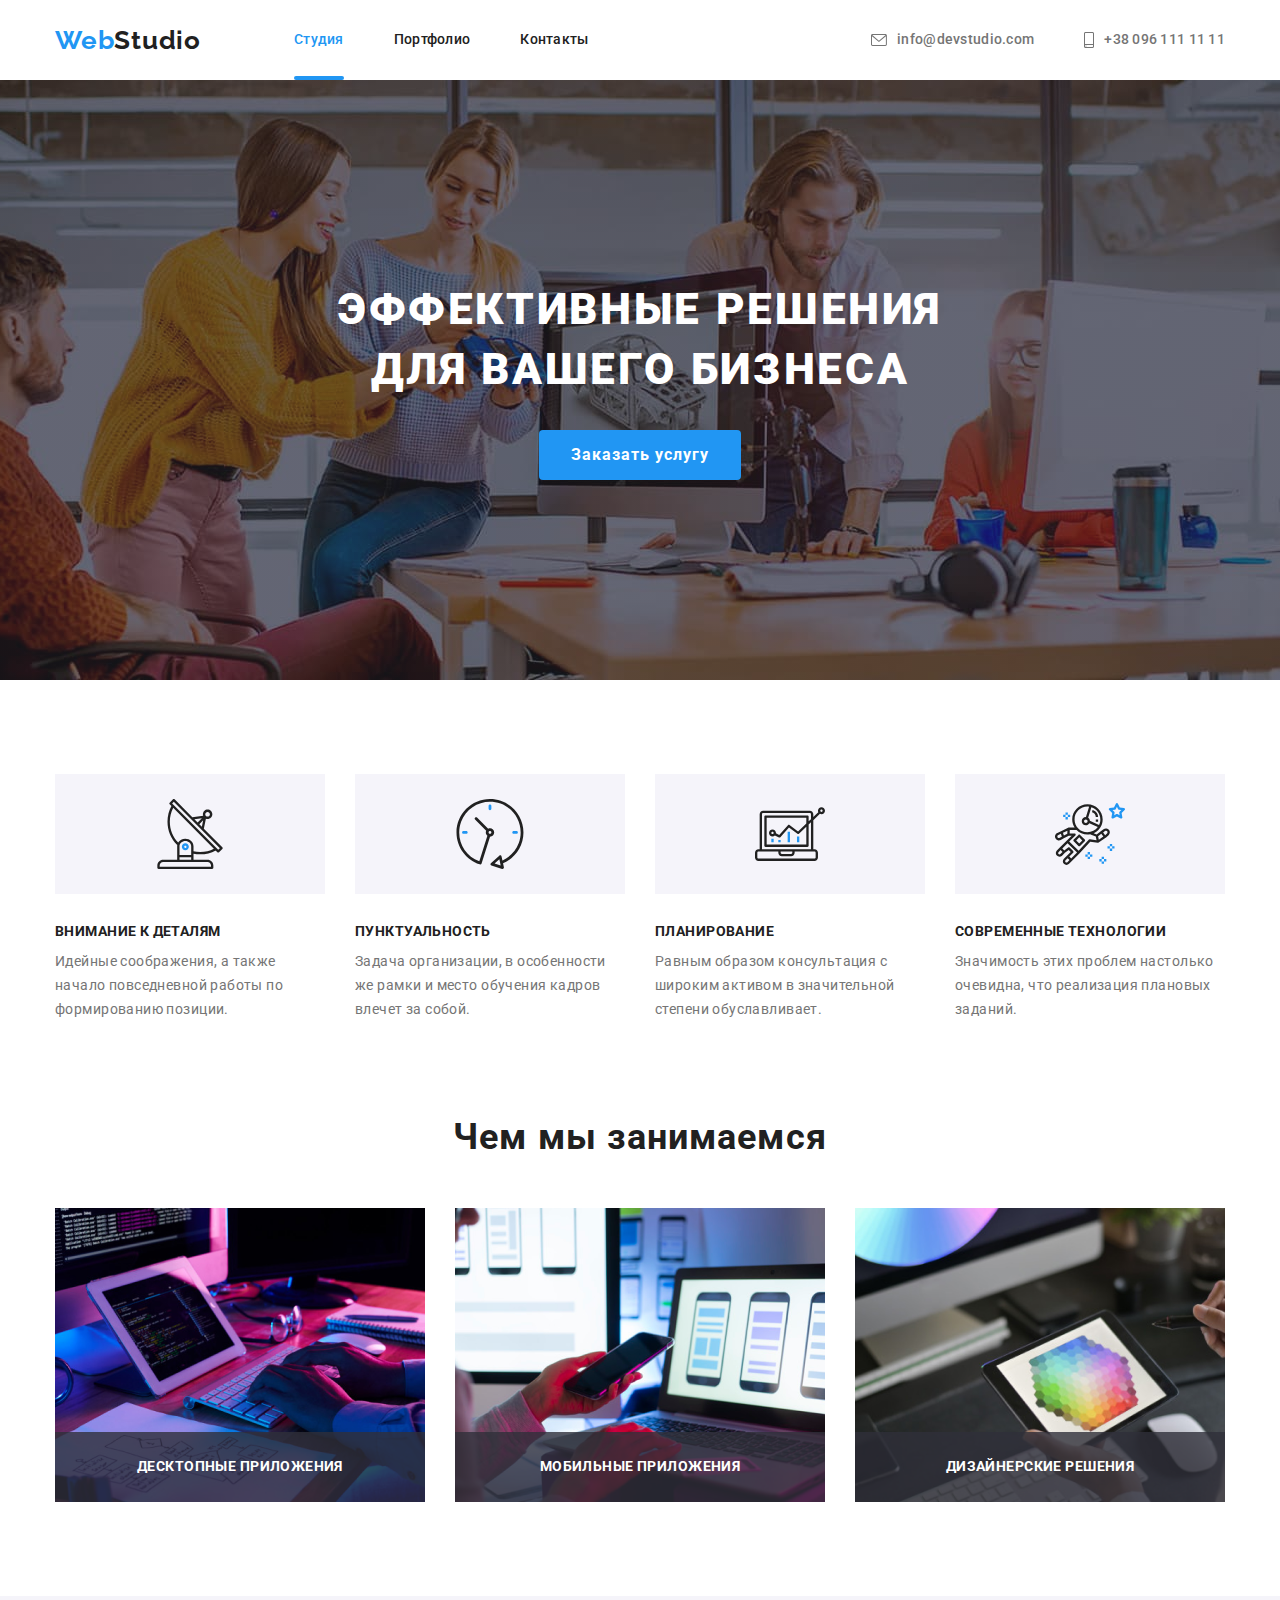
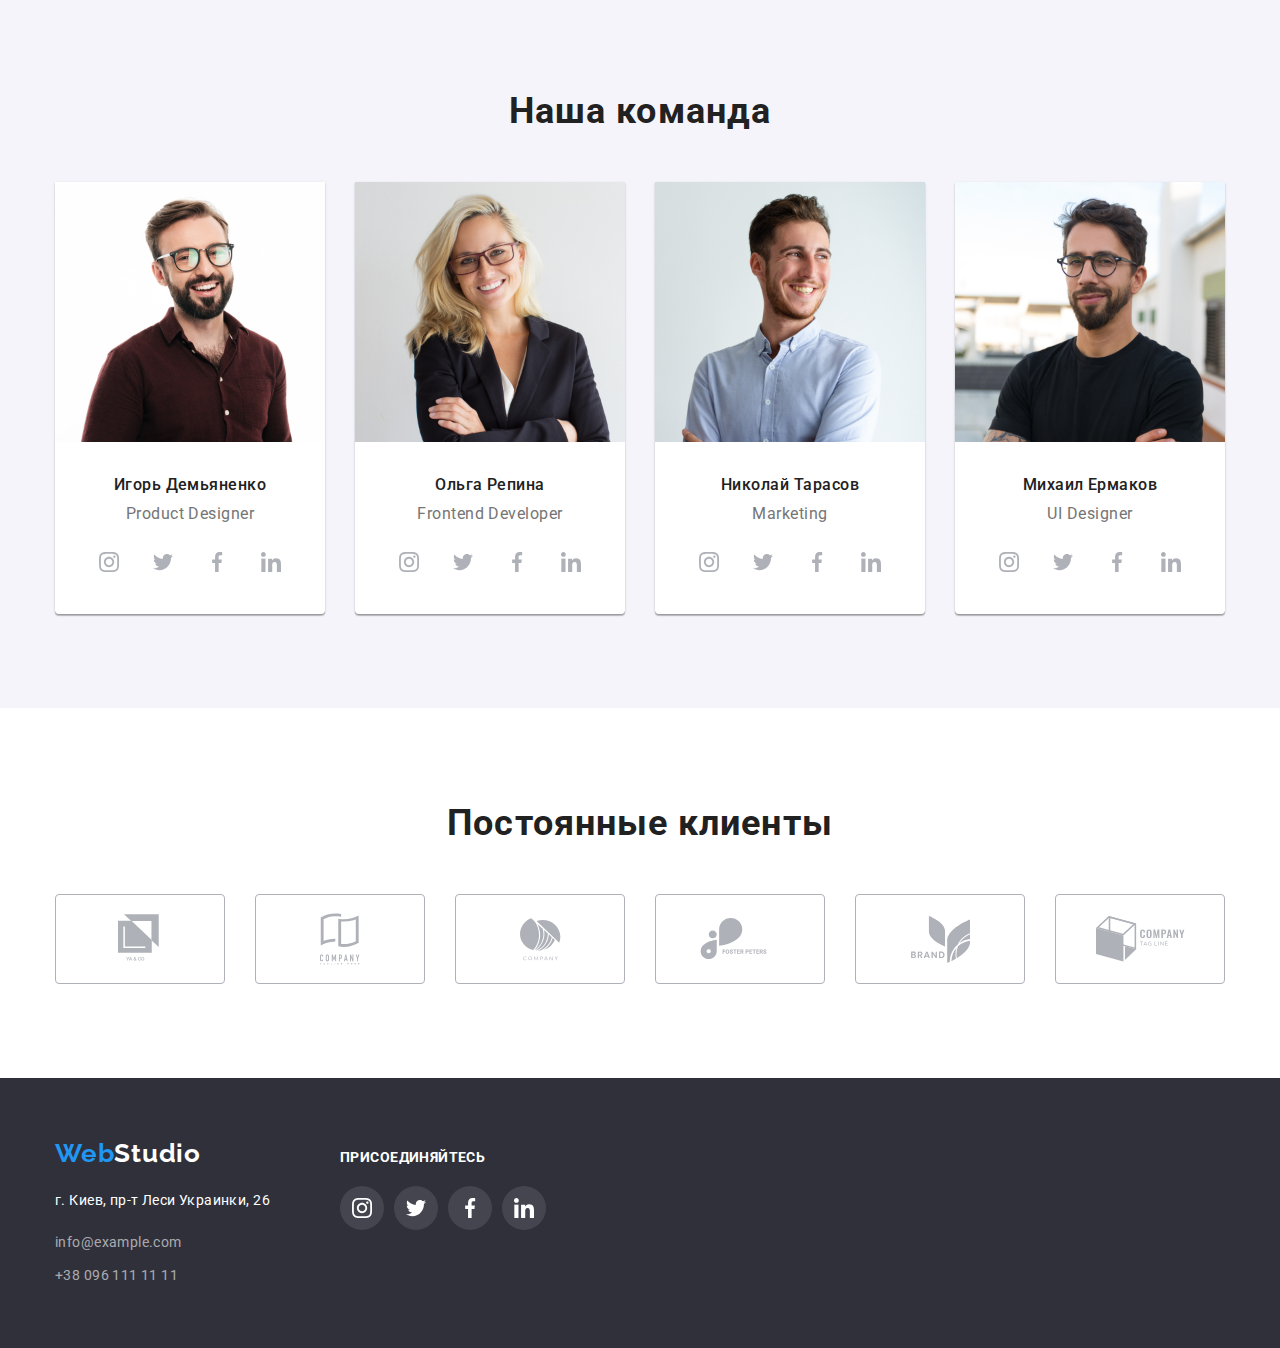
==== index.html @ ab9674ad "copy hw5" ====
<!DOCTYPE html>
<html lang="ru">
  <head>
    <meta charset="UTF-8" />
    <meta name="viewport" content="width=device-width, initial-scale=1.0" />
    <link
      href="https://fonts.googleapis.com/css2?family=Oleo+Script&family=Raleway:wght@700&family=Roboto:wght@400;500;700;900&display=swap"
      rel="stylesheet"
    />
    <link
      rel="stylesheet"
      href="https://cdnjs.cloudflare.com/ajax/libs/modern-normalize/1.0.0/modern-normalize.min.css"
    />
    <link rel="stylesheet" href="./css/styles-index.css" />
    <title>Web Studio</title>
  </head>
  <body>
    <header class="header">
      <div class="container main-nav">
        <a class="logo-black" href="./index.html"
          ><span class="web">Web</span>Studio</a
        >
        <nav>
          <ul class="list site-nav">
            <li class="item">
              <a class="link active" href="./index.html">Студия</a>
            </li>
            <li class="item">
              <a class="link" href="./portfolio.html">Портфолио</a>
            </li>
            <li class="item"><a class="link" href="#contacts">Контакты</a></li>
          </ul>
        </nav>

        <ul class="list contacts-nav">
          <li class="contact-item">
            <a
              class="contact-link"
              target="_blank"
              rel="noopener noreferer"
              href="mailto:info@devstudio.com"
            >
              <svg class="svg-img" width="16px" height="12px">
                <use href="./images/studio/sprite.svg#envelope"></use>
              </svg>
              info@devstudio.com</a
            >
          </li>
          <li class="contact-item">
            <a
              class="contact-link"
              target="_blank"
              rel="noopener noreferer"
              href="tel:+380961111111"
            >
              <svg class="svg-img" width="10px" height="16px">
                <use href="./images/studio/sprite.svg#smartphone"></use>
              </svg>
              +38 096 111 11 11</a
            >
          </li>
        </ul>
      </div>
    </header>

    <main>
      <section>
        <div class="main-title">
          <h1 class="hero">
            Эффективные решения <br />
            для вашего бизнеса
          </h1>
          <button data-open-modal class="btn" type="button">
            Заказать услугу
          </button>
        </div>
        <div data-backdrop class="backdrop is-hidden">
          <div class="modal">
            <button data-close-modal class="close-btn">
              <svg class="svg-img" width="30px" height="30px">
                <use href="./images/studio/sprite.svg#close"></use>
              </svg>
            </button>
          </div>
        </div>
      </section>

      <section class="section adv no-padding">
        <div class="container">
          <ul class="list advantages">
            <li class="item">
              <div class="svg-item">
                <svg class="svg-img" width="70px" height="70px">
                  <use href="./images/studio/sprite.svg#antenna"></use>
                </svg>
              </div>
              <h2 class="title">внимание к деталям</h2>
              <p class="text">
                Идейные соображения, а также начало повседневной работы по
                формированию позиции.
              </p>
            </li>
            <li class="item">
              <div class="svg-item">
                <svg class="svg-img" width="70px" height="70px">
                  <use href="./images/studio/sprite.svg#clock"></use>
                </svg>
              </div>
              <h2 class="title">пунктуальность</h2>
              <p class="text">
                Задача организации, в особенности же рамки и место обучения
                кадров влечет за собой.
              </p>
            </li>
            <li class="item">
              <div class="svg-item">
                <svg class="svg-img" width="70px" height="70px">
                  <use href="./images/studio/sprite.svg#diagram"></use>
                </svg>
              </div>
              <h2 class="title">планирование</h2>
              <p class="text">
                Равным образом консультация с широким активом в значительной
                степени обуславливает.
              </p>
            </li>
            <li class="item">
              <div class="svg-item">
                <svg class="svg-img" width="70px" height="70px">
                  <use href="./images/studio/sprite.svg#astronaut"></use>
                </svg>
              </div>
              <h2 class="title">современные технологии</h2>
              <p class="text">
                Значимость этих проблем настолько очевидна, что реализация
                плановых заданий.
              </p>
            </li>
          </ul>
        </div>
      </section>
      <section class="section about-us">
        <div class="container">
          <h2 class="title">Чем мы занимаемся</h2>
          <ul class="list">
            <li class="item">
              <img
                class="photo"
                src="./images/studio/PC.jpg"
                alt="Man working on PC"
              />
              <p class="text">Десктопные приложения</p>
            </li>
            <li class="item">
              <img
                class="photo"
                src="./images/studio/laptop.jpg"
                alt="Woman working on laptop"
              />
              <p class="text">Мобильные приложения</p>
            </li>
            <li class="item">
              <img
                class="photo"
                src="./images/studio/tablet.jpg"
                alt="Woman working on tablet"
              />
              <p class="text">Дизайнерские решения</p>
            </li>
          </ul>
        </div>
      </section>
      <section class="section our-team">
        <div class="container">
          <h2 class="title">Наша команда</h2>
          <ul class="list">
            <li class="item">
              <img
                class="photo"
                src="./images/studio/IgorDemianenko.jpg"
                alt="Igor Demainenko"
              />
              <h3 class="name">Игорь Демьяненко</h3>
              <p class="specialty" lang="en">Product Designer</p>
              <ul class="list social-media">
                <li class="item">
                  <a
                    target="_blank"
                    rel="noopener noreferer"
                    class="link"
                    href="https://www.instagram.com/"
                  >
                    <svg class="svg-img" width="20px" height="20px">
                      <use href="./images/studio/sprite.svg#instagram"></use>
                    </svg>
                  </a>
                </li>
                <li class="item">
                  <a
                    target="_blank"
                    rel="noopener noreferer"
                    class="link"
                    href="https://twitter.com/"
                  >
                    <svg class="svg-img" width="20px" height="20px">
                      <use href="./images/studio/sprite.svg#twitter"></use>
                    </svg>
                  </a>
                </li>
                <li class="item">
                  <a
                    target="_blank"
                    rel="noopener noreferer"
                    class="link"
                    href="https://www.facebook.com/"
                  >
                    <svg class="svg-img" width="20px" height="20px">
                      <use href="./images/studio/sprite.svg#facebook"></use>
                    </svg>
                  </a>
                </li>
                <li class="item">
                  <a
                    target="_blank"
                    rel="noopener noreferer"
                    class="link"
                    href="https://www.linkedin.com/"
                  >
                    <svg class="svg-img" width="20px" height="20px">
                      <use href="./images/studio/sprite.svg#linkedin"></use>
                    </svg>
                  </a>
                </li>
              </ul>
            </li>
            <li class="item">
              <img
                class="photo"
                src="./images/studio/OlgaRepina.jpg"
                alt="Olga Repina"
              />
              <h3 class="name">Ольга Репина</h3>
              <p class="specialty" lang="en">Frontend Developer</p>
              <ul class="list social-media">
                <li class="item">
                  <a
                    target="_blank"
                    rel="noopener noreferer"
                    class="link"
                    href="https://www.instagram.com/"
                  >
                    <svg class="svg-img" width="20px" height="20px">
                      <use href="./images/studio/sprite.svg#instagram"></use>
                    </svg>
                  </a>
                </li>
                <li class="item">
                  <a
                    target="_blank"
                    rel="noopener noreferer"
                    class="link"
                    href="https://twitter.com/"
                  >
                    <svg class="svg-img" width="20px" height="20px">
                      <use href="./images/studio/sprite.svg#twitter"></use>
                    </svg>
                  </a>
                </li>
                <li class="item">
                  <a
                    target="_blank"
                    rel="noopener noreferer"
                    class="link"
                    href="https://www.facebook.com/"
                  >
                    <svg class="svg-img" width="20px" height="20px">
                      <use href="./images/studio/sprite.svg#facebook"></use>
                    </svg>
                  </a>
                </li>
                <li class="item">
                  <a
                    target="_blank"
                    rel="noopener noreferer"
                    class="link"
                    href="https://www.linkedin.com/"
                  >
                    <svg class="svg-img" width="20px" height="20px">
                      <use href="./images/studio/sprite.svg#linkedin"></use>
                    </svg>
                  </a>
                </li>
              </ul>
            </li>
            <li class="item">
              <img
                class="photo"
                src="./images/studio/NikolayTarasov.jpg"
                alt="Nikolay Tarasov"
              />
              <h3 class="name">Николай Тарасов</h3>
              <p class="specialty" lang="en">Marketing</p>
              <ul class="list social-media">
                <li class="item">
                  <a
                    target="_blank"
                    rel="noopener noreferer"
                    class="link"
                    href="https://www.instagram.com/"
                  >
                    <svg class="svg-img" width="20px" height="20px">
                      <use href="./images/studio/sprite.svg#instagram"></use>
                    </svg>
                  </a>
                </li>
                <li class="item">
                  <a
                    target="_blank"
                    rel="noopener noreferer"
                    class="link"
                    href="https://twitter.com/"
                  >
                    <svg class="svg-img" width="20px" height="20px">
                      <use href="./images/studio/sprite.svg#twitter"></use>
                    </svg>
                  </a>
                </li>
                <li class="item">
                  <a
                    target="_blank"
                    rel="noopener noreferer"
                    class="link"
                    href="https://www.facebook.com/"
                  >
                    <svg class="svg-img" width="20px" height="20px">
                      <use href="./images/studio/sprite.svg#facebook"></use>
                    </svg>
                  </a>
                </li>
                <li class="item">
                  <a
                    target="_blank"
                    rel="noopener noreferer"
                    class="link"
                    href="https://www.linkedin.com/"
                  >
                    <svg class="svg-img" width="20px" height="20px">
                      <use href="./images/studio/sprite.svg#linkedin"></use>
                    </svg>
                  </a>
                </li>
              </ul>
            </li>
            <li class="item">
              <img
                class="photo"
                src="./images/studio/MichaelErmakov.jpg"
                alt="Michael Ermakov"
              />
              <h3 class="name">Михаил Ермаков</h3>
              <p class="specialty" lang="en">UI Designer</p>
              <ul class="list social-media">
                <li class="item">
                  <a
                    target="_blank"
                    rel="noopener noreferer"
                    class="link"
                    href="https://www.instagram.com/"
                  >
                    <svg class="svg-img" width="20px" height="20px">
                      <use href="./images/studio/sprite.svg#instagram"></use>
                    </svg>
                  </a>
                </li>
                <li class="item">
                  <a
                    target="_blank"
                    rel="noopener noreferer"
                    class="link"
                    href="https://twitter.com/"
                  >
                    <svg class="svg-img" width="20px" height="20px">
                      <use href="./images/studio/sprite.svg#twitter"></use>
                    </svg>
                  </a>
                </li>
                <li class="item">
                  <a
                    target="_blank"
                    rel="noopener noreferer"
                    class="link"
                    href="https://www.facebook.com/"
                  >
                    <svg class="svg-img" width="20px" height="20px">
                      <use href="./images/studio/sprite.svg#facebook"></use>
                    </svg>
                  </a>
                </li>
                <li class="item">
                  <a
                    target="_blank"
                    rel="noopener noreferer"
                    class="link"
                    href="https://www.linkedin.com/"
                  >
                    <svg class="svg-img" width="20px" height="20px">
                      <use href="./images/studio/sprite.svg#linkedin"></use>
                    </svg>
                  </a>
                </li>
              </ul>
            </li>
          </ul>
        </div>
      </section>
      <section class="section regular-customers">
        <div class="container">
          <h2 class="title">Постоянные клиенты</h2>
          <ul class="list customers">
            <li class="item">
              <a href="" class="link">
                <svg class="svg-img" width="45px" height="50px">
                  <use href="./images/studio/sprite.svg#logo1"></use>
                </svg>
              </a>
            </li>
            <li class="item">
              <a href="" class="link">
                <svg class="svg-img" width="40px" height="52px">
                  <use href="./images/studio/sprite.svg#logo2"></use>
                </svg>
              </a>
            </li>
            <li class="item">
              <a href="" class="link">
                <svg class="svg-img" width="41px" height="43px">
                  <use href="./images/studio/sprite.svg#logo3"></use>
                </svg>
              </a>
            </li>
            <li class="item">
              <a href="" class="link">
                <svg class="svg-img" width="80px" height="42px">
                  <use href="./images/studio/sprite.svg#logo4"></use>
                </svg>
              </a>
            </li>
            <li class="item">
              <a href="" class="link">
                <svg class="svg-img" width="59px" height="47px">
                  <use href="./images/studio/sprite.svg#logo5"></use>
                </svg>
              </a>
            </li>
            <li class="item">
              <a href="" class="link">
                <svg class="svg-img" width="89px" height="46px">
                  <use href="./images/studio/sprite.svg#logo6"></use>
                </svg>
              </a>
            </li>
          </ul>
        </div>
      </section>
    </main>

    <footer id="contacts">
      <div class="container footer">
        <div class="footer-contacts">
          <a class="logo-white" href="./"><span class="web">Web</span>Studio</a>
          <address class="street-name">г. Киев, пр-т Леси Украинки, 26</address>
          <address>
            <ul class="list">
              <li class="item">
                <a
                  class="link"
                  target="_blank"
                  rel="noopener noreferer"
                  href="mailto:info@example.com"
                  >info@example.com</a
                >
              </li>
              <li class="item">
                <a
                  class="link"
                  target="_blank"
                  rel="noopener noreferer"
                  href="tel:+380961111111"
                  >+38 096 111 11 11</a
                >
              </li>
            </ul>
          </address>
        </div>
        <div class="join-us">
          <h2 class="title">Присоединяйтесь</h2>
          <ul class="list">
            <li class="item">
              <a
                target="_blank"
                rel="noopener noreferer"
                class="link"
                href="https://www.instagram.com/"
              >
                <svg class="svg-img" width="20px" height="20px">
                  <use href="./images/studio/sprite.svg#instagram"></use>
                </svg>
              </a>
            </li>
            <li class="item">
              <a
                target="_blank"
                rel="noopener noreferer"
                class="link"
                href="https://twitter.com/"
              >
                <svg class="svg-img" width="20px" height="20px">
                  <use href="./images/studio/sprite.svg#twitter"></use>
                </svg>
              </a>
            </li>
            <li class="item">
              <a
                target="_blank"
                rel="noopener noreferer"
                class="link"
                href="https://facebook.com/"
              >
                <svg class="svg-img" width="20px" height="20px">
                  <use href="./images/studio/sprite.svg#facebook"></use>
                </svg>
              </a>
            </li>
            <li class="item">
              <a
                target="_blank"
                rel="noopener noreferer"
                class="link"
                href="https://www.linkedin.com/"
              >
                <svg class="svg-img" width="20px" height="20px">
                  <use href="./images/studio/sprite.svg#linkedin"></use>
                </svg>
              </a>
            </li>
          </ul>
        </div>
      </div>
    </footer>

    <script>
      const { height: pageHeaderHeight } = document
        .querySelector(".main-nav")
        .getBoundingClientRect();

      document.body.style.paddingTop = `${pageHeaderHeight}px`;
    </script>

    <script>
      const refs = {
        openModalBtn: document.querySelector("[data-open-modal]"),
        closeModalBtn: document.querySelector("[data-close-modal]"),
        backdrop: document.querySelector("[data-backdrop]"),
      };
      console.log(refs);
      refs.openModalBtn.addEventListener("click", toggleModal);
      refs.closeModalBtn.addEventListener("click", toggleModal);

      refs.backdrop.addEventListener("click", logBackdropClick);

      function toggleModal() {
        refs.backdrop.classList.toggle("is-hidden");
      }

      function logBackdropClick() {
        console.log("Это клик в бекдроп");
      }
    </script>
  </body>
</html>
---- css/styles-index.css ----
:root {
  --bg-color-black: #2f303a;
  --blue: #2196f3;
  --black: #212121;
  --grey: #757575;
  --white: #ffffff;
  --our-team-bg: #f5f4fa;
  --contacts-footer: rgba(255, 255, 255, 0.6);
  --inactive-bg-button: #f5f4fa;
  --hero-bg: rgba(47, 48, 58, 0.4);
  --social-media-icon: #afb1b8;
  --customers: #afb1b8;
  --sm-icon: rgba(255, 255, 255, 0.1);
}
.container {
  width: 1200px;
  padding-left: 15px;
  padding-right: 15px;
  margin-left: auto;
  margin-right: auto;
}
.list {
  padding: 0;
  margin: 0;
  list-style-type: none;
}
.link {
  text-decoration: none;
}
h1,
h2,
h3,
p {
  margin-top: 0px;
  margin-bottom: 0px;
}
.section {
  padding-bottom: 94px;
  padding-top: 94px;
}
.no-padding {
  padding-bottom: 0px;
  padding-top: 0px;
}
.logo-black {
  font-family: Raleway;
  font-weight: 700;
  font-size: 26px;
  line-height: 1.19;
  letter-spacing: 0.03em;
  color: var(--black);
  text-decoration: none;
}
.web {
  color: var(--blue);
}
.site-nav,
.contacts-nav,
.main-nav {
  display: flex;
}
.header {
  position: fixed;
  width: 100%;
  top: 0;
  left: 0;
  min-height: 80px;
  background-color: var(--white);
  z-index: 9999;
}
.main-nav {
  align-items: center;
}
.site-nav {
  margin-left: 93px;
}
.contacts-nav {
  margin-left: auto;
}
.site-nav .item:not(:last-child),
.contact-item:not(:last-child) {
  margin-right: 50px;
}
.site-nav .link {
  position: relative;
  display: block;
  padding-top: 32px;
  padding-bottom: 32px;

  color: var(--black);
  transition: color 250ms cubic-bezier(0.4, 0, 0.2, 1);
}
.site-nav .link.active::after {
  display: inline-block;
  content: " ";
  position: absolute;
  width: 100%;
  height: 4px;
  bottom: 0;
  left: 0;

  background: var(--blue);
  border-radius: 2px;
}
.site-nav .link:hover,
.site-nav .link:focus,
.site-nav .link.active {
  color: var(--blue);
}
.site-nav .link,
.contact-link {
  font-family: Roboto;
  font-weight: 500;
  font-size: 14px;
  line-height: 1.14;
  letter-spacing: 0.02em;
}
.contact-link {
  display: inline-flex;
  align-items: center;
  padding-top: 32px;
  padding-bottom: 32px;

  color: var(--grey);
  transition: color 250ms cubic-bezier(0.4, 0, 0.2, 1);
  text-decoration: none;
}
.contact-link:hover,
.contact-link:focus {
  color: var(--blue);
}
.contact-link .svg-img {
  margin-right: 10px;
  fill: var(--grey);
  transition: fill 250ms cubic-bezier(0.4, 0, 0.2, 1);
}
.contact-link:hover .svg-img,
.contact-link:focus .svg-img {
  fill: var(--blue);
}
.main-title {
  background-color: var(--bg-color-black);
  text-align: center;
  margin-left: auto;
  margin-right: auto;
  padding-top: 200px;
  padding-bottom: 200px;
  height: 600px;
  background-image: linear-gradient(to right, var(--hero-bg), var(--hero-bg)),
    url(../images/studio/hero.jpg);
  max-width: 1600px;
  background-size: cover;
  background-repeat: no-repeat;
  background-position: center;
}
.main-title .hero {
  display: block;
  margin-bottom: 30px;

  font-family: Roboto;
  font-weight: 900;
  font-size: 44px;
  line-height: 1.36;
  letter-spacing: 0.06em;
  text-transform: uppercase;
  color: var(--white);
}
.main-title .btn {
  display: inline-block;
  border-radius: 4px;
  border: 1px var(--blue);
  padding: 10px 32px;
  min-width: 200px;

  font-family: Roboto;
  font-weight: bold;
  font-size: 16px;
  line-height: 1.88;
  letter-spacing: 0.06em;
  color: var(--white);
  background: var(--blue);
  outline: none;
  cursor: pointer;
}
.backdrop {
  z-index: 10000;
  position: fixed;
  top: 0;
  left: 0;
  width: 100%;
  height: 100%;
  background-color: rgba(0, 0, 0, 0.2);
  opacity: 1;
  transition: opacity 250ms cubic-bezier(0.4, 0, 0.2, 1);
}
.backdrop.is-hidden {
  opacity: 0;
  pointer-events: none;
}
.backdrop.is-hidden .modal {
  transform: translate(-50%, -50%) scale(0.5);
}
.modal {
  position: absolute;
  top: 50%;
  left: 50%;
  min-width: 528px;
  min-height: 581px;
  padding: 8px;
  background-color: var(--white);
  border-radius: 4px;
  transform: translate(-50%, -50%) scale(1);
  transition: transform 250ms cubic-bezier(0.4, 0, 0.2, 1);
}
.close-btn {
  display: inline-flex;
  align-items: center;
  justify-content: center;
  background-color: var(--white);

  outline: none;
  padding: 0;
  border-radius: 50%;
  border-color: rgba(0, 0, 0, 0.1);

  margin-left: 490px;
  cursor: pointer;
}
.close-btn:hover {
  background-color: rgba(0, 0, 0, 0.1);
}
.advantages {
  display: flex;
  align-items: center;
}
.advantages .item {
  width: calc((100% - 90px) / 4);
}
.advantages .svg-item {
  display: inline-flex;
  align-items: center;
  justify-content: center;
  height: 120px;
  width: 270px;
  margin-bottom: 30px;
  background-color: var(--our-team-bg);
}
.advantages .title {
  padding-bottom: 10px;
  font-family: Roboto;
  font-weight: bold;
  font-size: 14px;
  line-height: 1.14;
  letter-spacing: 0.03em;
  text-transform: uppercase;
  color: var(--black);
}
.advantages .text {
  font-family: Roboto;
  font-weight: 400;
  font-size: 14px;
  line-height: 1.71;
  letter-spacing: 0.03em;
  color: var(--grey);
}
.advantages .item:not(:last-child),
.about-us .item:not(:last-child),
.our-team .item:not(:last-child) {
  margin-right: 30px;
}
.our-team {
  background-color: var(--our-team-bg);
}
.our-team .item {
  box-shadow: 0px 1px 3px rgba(0, 0, 0, 0.12), 0px 1px 1px rgba(0, 0, 0, 0.14),
    0px 2px 1px rgba(0, 0, 0, 0.2);
  border-radius: 0px 0px 4px 4px;
}
.adv {
  padding-top: 94px;
}
.about-us .list {
  display: flex;
}
.about-us .photo {
  display: block;
  width: 370px;
  height: auto;
}
.about-us .item {
  position: relative;
}
.about-us .text {
  position: absolute;
  display: inline-flex;
  align-items: center;
  justify-content: center;
  left: 0;
  bottom: 0;
  width: 370px;
  height: 70px;
  background: rgba(47, 48, 58, 0.8);

  font-family: Roboto;
  font-weight: 700;
  font-size: 14px;
  line-height: 1.14;

  letter-spacing: 0.03em;
  text-transform: uppercase;

  color: #ffffff;
}
.about-us .title,
.our-team .title {
  margin-bottom: 50px;
}
.our-team .list {
  display: flex;
  justify-content: center;
}
.our-team .photo {
  width: 270px;
  margin-bottom: 30px;
}
.our-team .specialty {
  font-weight: 400;
  color: var(--grey);
  padding-top: 10px;
  padding-bottom: 16px;
}
.our-team .title,
.about-us .title {
  font-family: Roboto;
  font-weight: 700;
  font-size: 36px;
  line-height: 1.17;
  text-align: center;
  letter-spacing: 0.03em;
  color: var(--black);
}
.our-team .item {
  background-color: var(--white);
}
.our-team .name,
.our-team .specialty {
  font-family: Roboto;
  font-size: 16px;
  line-height: 1.18;
  text-align: center;
  letter-spacing: 0.03em;
}
.our-team .name {
  font-weight: 500;
  color: var(--black);
}
.social-media > .item {
  border-radius: 50%;
  margin-bottom: 30px;
  box-shadow: none;
}
.social-media .link {
  display: flex;
  align-items: center;
  justify-content: center;

  width: 44px;
  height: 44px;
  border-radius: 50%;
  transition: background-color 250ms cubic-bezier(0.4, 0, 0.2, 1);
}
.social-media .svg-img {
  fill: var(--social-media-icon);
  transition: fill 250ms cubic-bezier(0.4, 0, 0.2, 1);
}
.social-media > .item:not(:last-child) {
  margin-right: 10px;
}
.social-media .link:hover,
.social-media .link:focus {
  background-color: var(--blue);
  cursor: pointer;
}
.social-media .link:hover .svg-img,
.social-media .link:focus .svg-img {
  fill: var(--white);
}
footer {
  background-color: var(--bg-color-black);
}
.logo-white {
  display: block;
  padding-top: 60px;

  font-family: Raleway;
  font-weight: 700;
  font-size: 26px;
  line-height: 1.19;
  letter-spacing: 0.03em;
  color: var(--white);
  text-decoration: none;
}
.street-name {
  display: block;
  padding-top: 20px;
  padding-bottom: 9px;

  font-family: Roboto;
  font-weight: 400;
  font-size: 14px;
  line-height: 1.71;
  letter-spacing: 0.03em;
  color: var(--white);
  font-style: normal;
}
.regular-customers .title {
  display: block;

  margin-bottom: 50px;

  font-family: Roboto;
  font-style: normal;
  font-weight: bold;
  font-size: 36px;
  line-height: 1.17;
  text-align: center;
  letter-spacing: 0.03em;

  color: var(--black);
}
.regular-customers .list {
  display: inline-flex;
  justify-content: center;
}
.customers {
  display: flex;
}
.customers .item:not(:last-child) {
  margin-right: 30px;
}
.customers .link {
  display: flex;
  align-items: center;
  justify-content: center;
  width: 170px;
  height: 90px;

  border: 1px solid var(--customers);
  border-radius: 4px;

  transition: border 250ms cubic-bezier(0.4, 0, 0.2, 1);
}
.customers .svg-img {
  fill: var(--customers);
  transition: fill 250ms cubic-bezier(0.4, 0, 0.2, 1);
}
.customers .link:hover,
.customers .link:focus {
  border-color: var(--blue);
}
.customers .link:hover .svg-img,
.customers .link:focus .svg-img {
  fill: var(--blue);
}
.footer {
  display: flex;
}
.footer-contacts .item {
  display: flex;
}
.footer-contacts .link {
  font-family: Roboto;
  font-weight: 400;
  font-size: 14px;
  line-height: 1.71;
  letter-spacing: 0.03em;
  color: var(--contacts-footer);
  text-decoration: none;
  font-style: normal;
}
.footer-contacts .item:not(:last-child) {
  padding-top: 9px;
  padding-bottom: 9px;
}
.footer-contacts .item:last-child {
  padding-bottom: 60px;
}
.join-us .title {
  padding-top: 72px;
  padding-bottom: 20px;
  margin-left: 70px;
  font-family: Roboto;
  font-style: normal;
  font-weight: 700;
  font-size: 14px;
  line-height: 1.14;
  letter-spacing: 0.03em;
  text-transform: uppercase;

  color: var(--white);
}
.join-us .list {
  display: inline-flex;
  margin-left: 70px;
}
.join-us .link {
  display: inline-flex;
  fill: var(--white);
  background-color: var(--sm-icon);
  align-items: center;
  justify-content: center;
  width: 44px;
  height: 44px;
  border-radius: 50%;
  transition: background-color 250ms cubic-bezier(0.4, 0, 0.2, 1);
}
.join-us .item:not(:last-child) {
  margin-right: 10px;
}
.join-us .link:hover,
.join-us .link:focus {
  background-color: var(--blue);
  cursor: pointer;
}
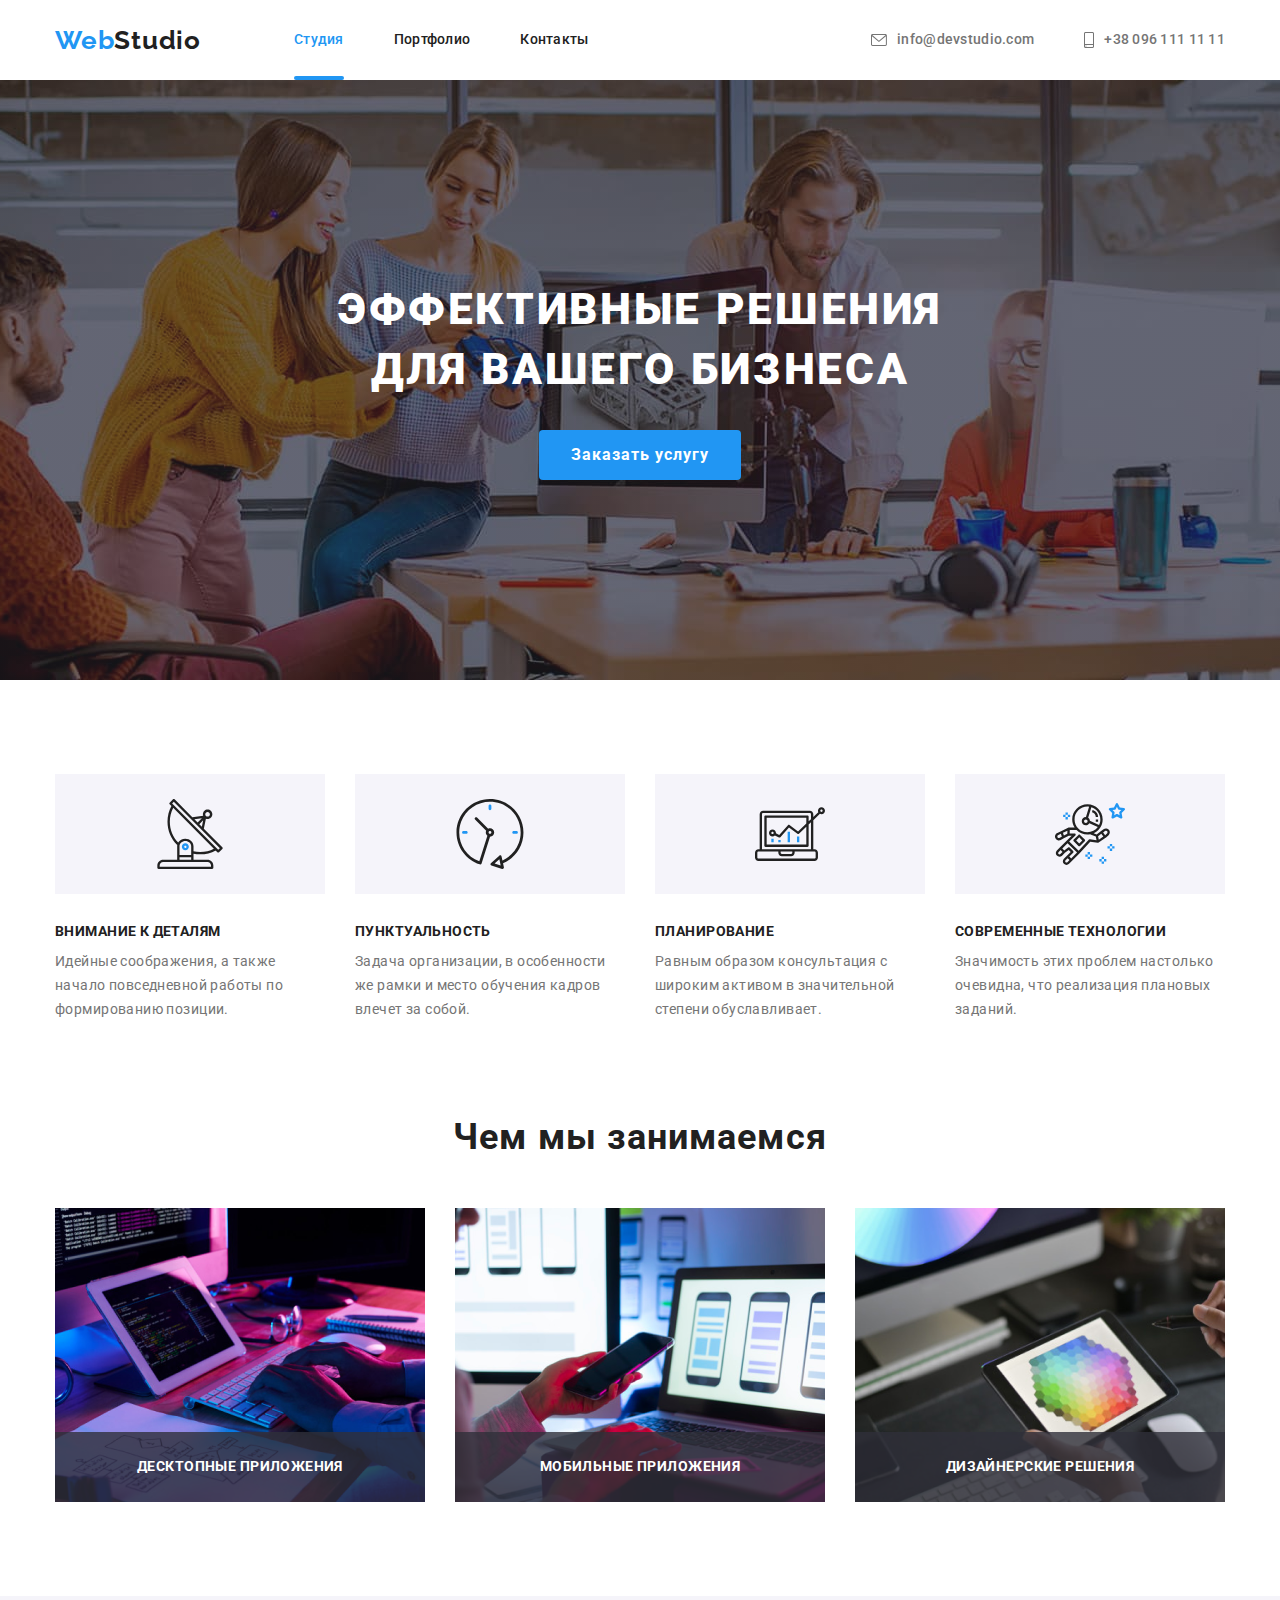
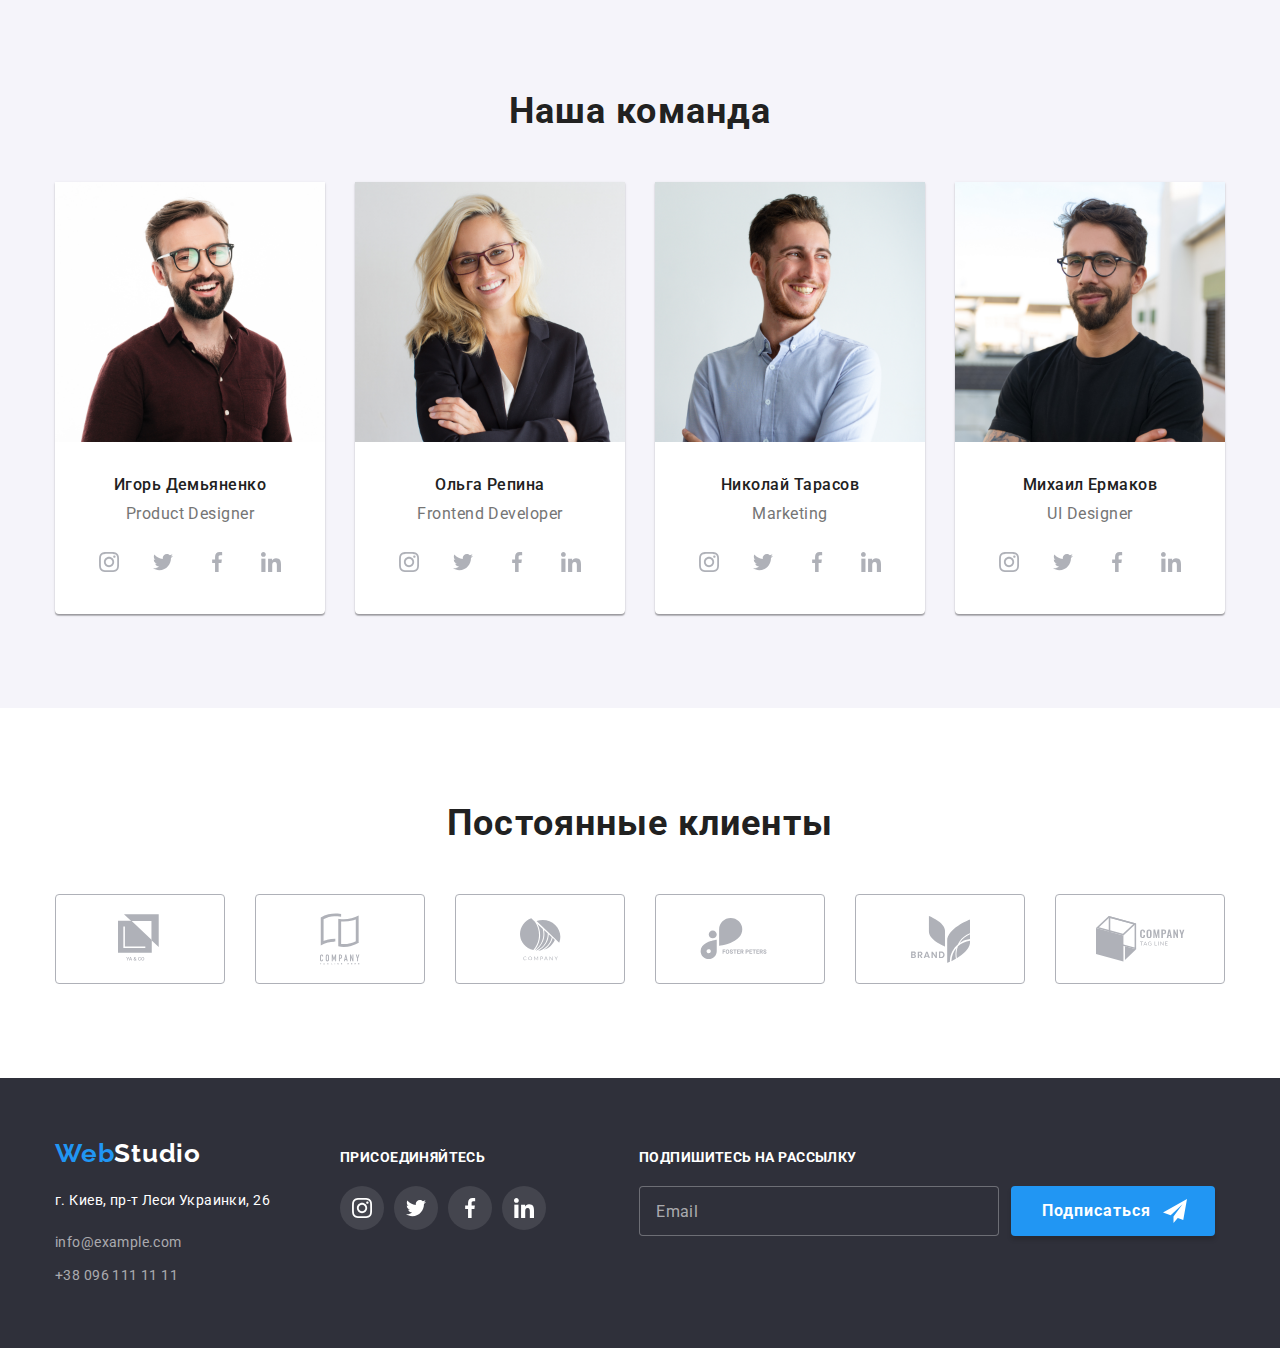
==== commit 424d6479: "hw №6 done" ====
--- a/index.html
+++ b/index.html
@@ -76,11 +76,89 @@
         </div>
         <div data-backdrop class="backdrop is-hidden">
           <div class="modal">
-            <button data-close-modal class="close-btn">
-              <svg class="svg-img" width="30px" height="30px">
-                <use href="./images/studio/sprite.svg#close"></use>
-              </svg>
-            </button>
+            <div class="btn-div">
+              <button data-close-modal class="close-btn">
+                <svg class="svg-img" width="11px" height="11px">
+                  <use href="./images/studio/sprite.svg#close"></use>
+                </svg>
+              </button>
+            </div>
+            <p class="text">Оставьте свои данные, мы вам перезвоним</p>
+            <form class="form js-speaker-form">
+              <label class="form-field">
+                <span class="form-label">Имя</span>
+                <div class="wrapper">
+                  <input
+                    class="form-input"
+                    placeholder=" "
+                    type="text"
+                    name="name"
+                  />
+                  <svg class="svg-img" width="18px" height="18px">
+                    <use href="./images/studio/sprite.svg#person"></use>
+                  </svg>
+                </div>
+              </label>
+
+              <label class="form-field">
+                <span class="form-label">Телефон</span>
+
+                <div class="wrapper">
+                  <input
+                    class="form-input"
+                    placeholder=""
+                    type="tel"
+                    name="tel"
+                  />
+                  <svg class="svg-img" width="18px" height="18px">
+                    <use href="./images/studio/sprite.svg#phone"></use>
+                  </svg>
+                </div>
+              </label>
+
+              <label class="form-field">
+                <span class="form-label" for="email">Почта</span>
+                <div class="wrapper">
+                  <input
+                    class="form-input"
+                    type="email"
+                    name="email"
+                    id="email"
+                    placeholder=" "
+                  />
+                  <svg class="svg-img" width="18px" height="18px">
+                    <use href="./images/studio/sprite.svg#email-black"></use>
+                  </svg>
+                </div>
+              </label>
+
+              <label class="form-field">
+                <span class="form-label">Комментарий</span>
+                <textarea
+                  name="comment"
+                  placeholder="Введите текст"
+                  class="form-input textarea"
+                ></textarea>
+              </label>
+
+              <label class="checkbox">
+                <input
+                  type="checkbox"
+                  name="policy"
+                  value="policy"
+                  class="checkbox-input"
+                />
+                <div class="wrapper">
+                  <span class="checkbox-item"></span>
+                  <span for="policy" class="checkbox-label"
+                    >Соглашаюсь с рассылкой и принимаю
+                    <a href="" class="contract">Условия договора</a></span
+                  >
+                </div>
+              </label>
+
+              <button type="submit" class="send-btn">Отправить</button>
+            </form>
           </div>
         </div>
       </section>
@@ -545,9 +623,29 @@
             </li>
           </ul>
         </div>
+        <div class="sign-up">
+          <h2 class="title">подпишитесь на рассылку</h2>
+          <form class="form-2 js-speaker-form">
+            <label class="form-field">
+              <input
+                class="form-input"
+                type="email"
+                name="email"
+                placeholder="Email"
+              />
+            </label>
+            <div class="wrapper">
+              <button type="submit" class="send-btn">Подписаться</button>
+              <svg class="svg-img" width="24px" height="24px">
+                <use href="./images/studio/sprite.svg#telegram"></use>
+              </svg>
+            </div>
+          </form>
+        </div>
       </div>
     </footer>
 
+    <!-- закрепляет хедер сверху страницы и добавляет паддинг по размеру хедера -->
     <script>
       const { height: pageHeaderHeight } = document
         .querySelector(".main-nav")
@@ -556,6 +654,7 @@
       document.body.style.paddingTop = `${pageHeaderHeight}px`;
     </script>
 
+    <!-- открывает и закрывает модальное окно -->
     <script>
       const refs = {
         openModalBtn: document.querySelector("[data-open-modal]"),
@@ -576,5 +675,22 @@
         console.log("Это клик в бекдроп");
       }
     </script>
+
+    <!-- сабмитит форму -->
+    <script>
+      (() => {
+        document
+          .querySelector(".js-speaker-form")
+          .addEventListener("submit", (e) => {
+            e.preventDefault();
+
+            new FormData(e.currentTarget).forEach((value, name) =>
+              console.log(`${name}: ${value}`)
+            );
+
+            e.currentTarget.reset();
+          });
+      })();
+    </script>
   </body>
 </html>
--- a/css/styles-index.css
+++ b/css/styles-index.css
@@ -202,32 +202,206 @@
 }
 .modal {
   position: absolute;
+  text-align: center;
   top: 50%;
   left: 50%;
   min-width: 528px;
   min-height: 581px;
-  padding: 8px;
   background-color: var(--white);
   border-radius: 4px;
   transform: translate(-50%, -50%) scale(1);
   transition: transform 250ms cubic-bezier(0.4, 0, 0.2, 1);
-}
-.close-btn {
-  display: inline-flex;
-  align-items: center;
-  justify-content: center;
+  box-shadow: 0px 1px 3px rgba(0, 0, 0, 0.12), 0px 1px 1px rgba(0, 0, 0, 0.14),
+    0px 2px 1px rgba(0, 0, 0, 0.2);
+}
+.modal > .btn-div > .close-btn > .svg-img {
+  padding: 6px;
+  width: 30px;
+  height: 30px;
+}
+.modal .btn-div {
+  display: flex;
+  justify-content: flex-end;
+}
+.modal .close-btn {
+  display: flex;
+  text-align: end;
+  margin-top: 8px;
+  margin-right: 8px;
   background-color: var(--white);
-
   outline: none;
   padding: 0;
   border-radius: 50%;
-  border-color: rgba(0, 0, 0, 0.1);
-
-  margin-left: 490px;
+  border: 1px solid rgba(0, 0, 0, 0.1);
+  transition: fill 250ms cubic-bezier(0.4, 0, 0.2, 1);
+
   cursor: pointer;
 }
-.close-btn:hover {
-  background-color: rgba(0, 0, 0, 0.1);
+.close-btn:hover,
+.close-btn:focus {
+  fill: var(--blue);
+}
+.modal > .text {
+  font-family: Roboto;
+  font-style: normal;
+  font-weight: 700;
+  font-size: 20px;
+  line-height: 1.15;
+  text-align: center;
+  letter-spacing: 0.03em;
+}
+.form {
+  margin-left: 40px;
+  margin-right: 40px;
+  margin-top: 12px;
+}
+.form-field {
+  display: flex;
+  flex-direction: column;
+  text-align: left;
+}
+.form-field:not(:first-child) {
+  margin-top: 10px;
+}
+.form-label {
+  margin-bottom: 4px;
+  font-family: Roboto;
+  font-style: normal;
+  font-weight: normal;
+  font-size: 12px;
+  line-height: 1.17;
+
+  color: var(--grey);
+  letter-spacing: 0.01em;
+}
+
+.form-input {
+  margin: 0px;
+  position: absolute;
+  padding-top: 12px;
+  padding-bottom: 12px;
+  padding-right: 15px;
+  padding-left: 42px;
+  position: relative;
+  width: 100%;
+  height: 40px;
+  cursor: pointer;
+
+  font-family: Roboto;
+  font-style: normal;
+  font-weight: 400;
+  font-size: 16px;
+  line-height: 1.17;
+  letter-spacing: 0.01em;
+  border: 1px solid rgba(33, 33, 33, 0.2);
+  transition: border-color 250ms cubic-bezier(0.4, 0, 0.2, 1);
+
+  border-radius: 4px;
+}
+.form-input::placeholder {
+  font-size: 14px;
+}
+.form-field .wrapper {
+  position: relative;
+  transform: translateY(0%);
+}
+.form-field .wrapper .svg-img {
+  position: absolute;
+  top: 0;
+  left: 0;
+  margin: 11px 11px;
+  transition: fill 250ms cubic-bezier(0.4, 0, 0.2, 1);
+}
+.form-field .textarea {
+  width: 100%;
+  height: 120px;
+  padding: 12px 16px;
+  resize: none;
+}
+
+.form-input:focus {
+  border-color: var(--blue);
+  outline: none;
+}
+.form-input:focus + .svg-img {
+  fill: var(--blue);
+}
+.checkbox {
+  display: flex;
+  justify-content: center;
+  flex-direction: row;
+
+  align-items: center;
+
+  margin-top: 20px;
+  margin-bottom: 30px;
+}
+.checkbox .checkbox-label {
+  text-align: center;
+  font-family: Roboto;
+  font-style: normal;
+  font-weight: 400;
+  font-size: 14px;
+  line-height: 1.71;
+  letter-spacing: 0.03em;
+  margin-bottom: 0;
+  margin-left: 9px;
+  color: var(--grey);
+}
+
+.checkbox-input {
+  position: absolute;
+
+  appearance: none;
+  -webkit-appearance: none;
+  -moz-appearance: none;
+}
+.checkbox .wrapper {
+  position: relative;
+}
+.checkbox-item {
+  position: absolute;
+  width: 16px;
+  height: 15px;
+  left: 0;
+  top: 0;
+  transform: translateY(25%);
+  background-image: url(../images/studio/checkbox-off.svg);
+}
+.checkbox-input:focus + .wrapper > .checkbox-item {
+  background-image: url(../images/studio/checkbox-off.svg);
+}
+.checkbox-input:checked + .wrapper > .checkbox-item,
+.checkbox-input:focus:checked + .wrapper > .checkbox-item {
+  background-image: url(../images/studio/checkbox-on.svg);
+}
+.checkbox-label {
+  padding-left: 16px;
+}
+.contract {
+  color: var(--blue);
+}
+.modal .send-btn {
+  box-shadow: 0px 4px 4px rgba(0, 0, 0, 0.15);
+  border-radius: 4px;
+  border-color: transparent;
+  display: block;
+  min-width: 200px;
+  padding: 10px 55px;
+  margin-bottom: 40px;
+  outline: none;
+  cursor: pointer;
+
+  background-color: var(--blue);
+  color: var(--white);
+  font-family: Roboto;
+  font-style: normal;
+  font-weight: bold;
+  font-size: 16px;
+  line-height: 1.87;
+
+  margin-left: auto;
+  margin-right: auto;
 }
 .advantages {
   display: flex;
@@ -485,7 +659,8 @@
 .footer-contacts .item:last-child {
   padding-bottom: 60px;
 }
-.join-us .title {
+.join-us .title,
+.sign-up .title {
   padding-top: 72px;
   padding-bottom: 20px;
   margin-left: 70px;
@@ -522,3 +697,62 @@
   background-color: var(--blue);
   cursor: pointer;
 }
+.sign-up .form-input {
+  width: 360px;
+  height: 50px;
+  border: 1px solid rgba(255, 255, 255, 0.3);
+  background-color: var(--bg-color-black);
+  border-radius: 4px;
+  padding-left: 16px;
+  color: var(--white);
+}
+.sign-up .title {
+  margin-left: 93px;
+}
+.sign-up .form-2 {
+  display: flex;
+  margin-left: 93px;
+}
+.sign-up .form-input {
+  margin-right: 12px;
+}
+.sign-up .form-input::placeholder {
+  font-family: Roboto;
+  font-style: normal;
+  font-weight: 400;
+  font-size: 16px;
+  line-height: 1.25;
+  letter-spacing: 0.03em;
+
+  color: rgba(255, 255, 255, 0.6);
+}
+.sign-up .send-btn {
+  background-color: var(--blue);
+  box-shadow: 0px 4px 4px rgba(0, 0, 0, 0.15);
+  border-radius: 4px;
+  min-width: 200px;
+  height: 50px;
+  border-color: transparent;
+  padding-left: 29px;
+  padding-right: 62px;
+
+  font-family: Roboto;
+  font-style: normal;
+  font-weight: 700;
+  font-size: 16px;
+  line-height: 1.87;
+  letter-spacing: 0.06em;
+  cursor: pointer;
+  outline: none;
+
+  color: var(--white);
+}
+.sign-up .wrapper {
+  position: relative;
+}
+.sign-up .wrapper .svg-img {
+  position: absolute;
+  top: 0;
+  right: 0;
+  margin: 13px 28px 13px 10px;
+}
